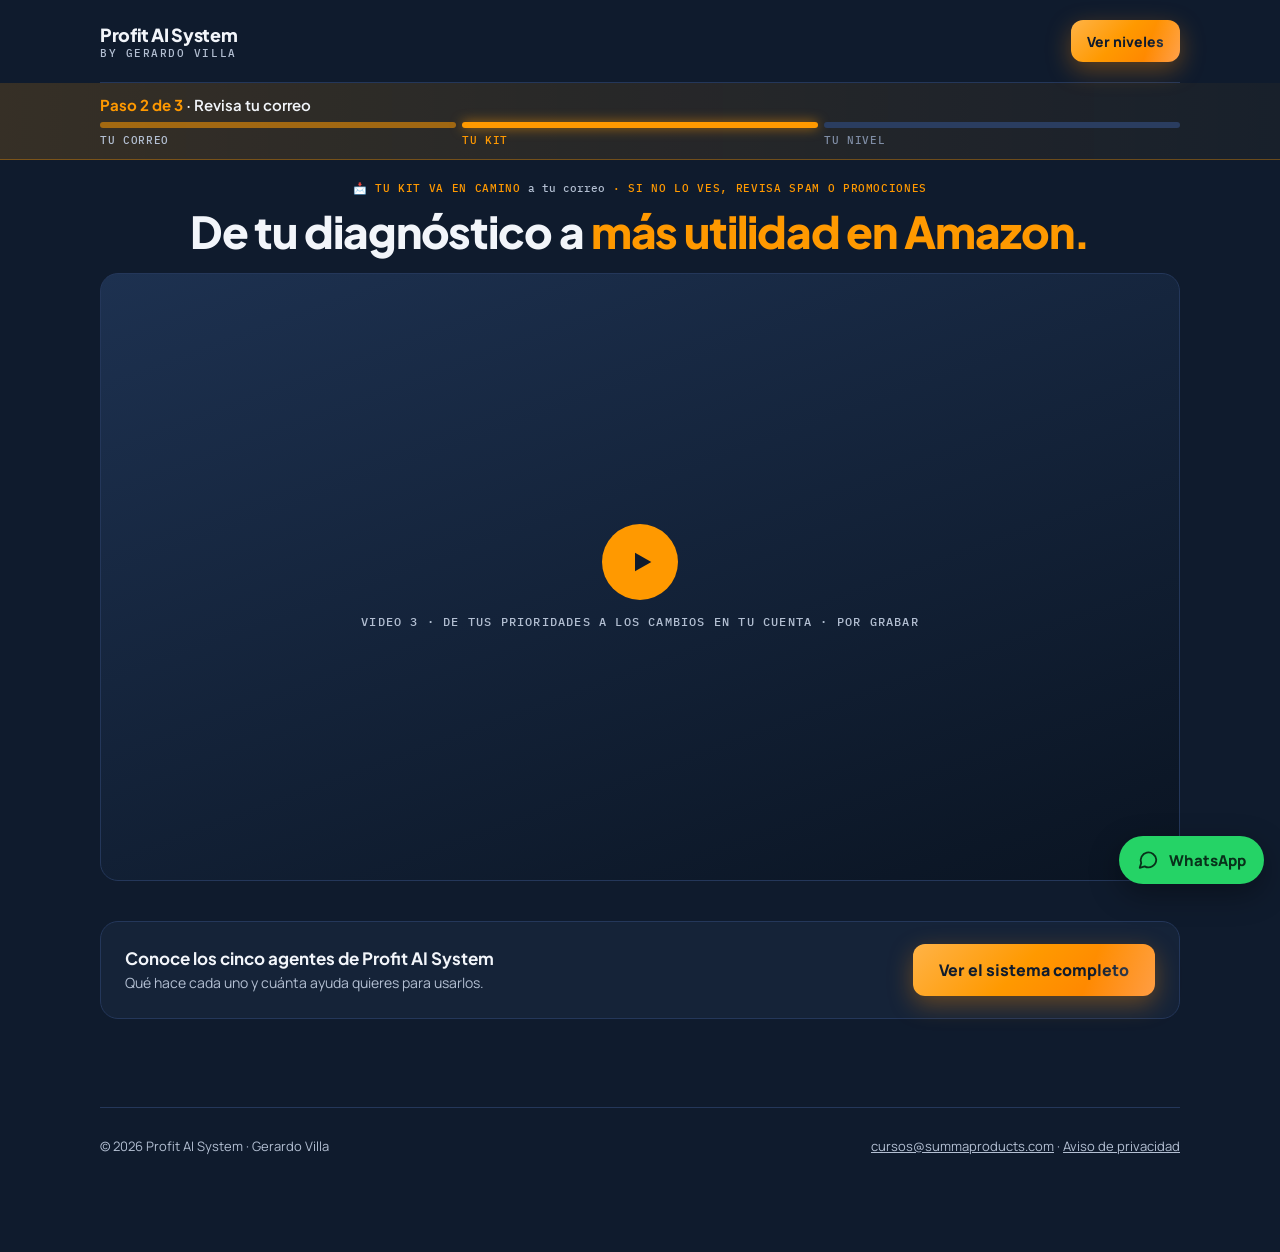
==== acceso.html @ 211ba328 "Buen Fin también en el Nivel 2: US$2,424 → US$1,818 (-25%), mismo sticker, etiqueta y cuenta regresi" ====
<!doctype html>
<html lang="es">
<head>
<meta charset="utf-8">
<meta name="viewport" content="width=device-width,initial-scale=1,viewport-fit=cover">
<title>Tu diagnóstico · Profit AI System</title>
<link rel="preconnect" href="https://fonts.googleapis.com">
<link rel="preconnect" href="https://fonts.gstatic.com" crossorigin>
<link rel="stylesheet" href="https://fonts.googleapis.com/css2?family=Plus+Jakarta+Sans:wght@500;700;800&family=Manrope:wght@400;500;600;700&family=IBM+Plex+Mono:wght@500&display=swap">
<link rel="stylesheet" href="assets/styles.css?v=20261112a">
<!-- Meta Pixel Code -->
<script>
!function(f,b,e,v,n,t,s)
{if(f.fbq)return;n=f.fbq=function(){n.callMethod?
n.callMethod.apply(n,arguments):n.queue.push(arguments)};
if(!f._fbq)f._fbq=n;n.push=n;n.loaded=!0;n.version='2.0';
n.queue=[];t=b.createElement(e);t.async=!0;
t.src=v;s=b.getElementsByTagName(e)[0];
s.parentNode.insertBefore(t,s)}(window, document,'script',
'https://connect.facebook.net/en_US/fbevents.js');
fbq('init', '1524049399397099');
fbq('track', 'PageView');
</script>
<noscript><img height="1" width="1" style="display:none"
src="https://www.facebook.com/tr?id=1524049399397099&ev=PageView&noscript=1"
/></noscript>
<!-- End Meta Pixel Code -->
<!-- Vigía de envío de ChatGPT Ads: anota solo las solicitudes a openai.com cuyo contenido trae "lead_created" (no manda nada) -->
<script>!function(w){var R=/^https:\/\/([a-z0-9-]+\.)*openai\.com\//,L="lead_created",E=w.__oaiEnvios=[];function reg(u,b,via){var e=null;try{if(!R.test(String(u&&u.url||u)))return null;var c=function(t){if(e||typeof t!=="string"||t.indexOf(L)<0)return;e={via:via,t:Date.now(),estado:null};E.push(e);try{w.dispatchEvent(new CustomEvent("oai-lead-solicitud",{detail:e}))}catch(x){}};if(typeof b==="string")c(b);else if(b instanceof URLSearchParams)c(b.toString());else if(b&&typeof b.text==="function")b.text().then(c,function(){});}catch(x){}return function(s){if(e){e.estado=s;try{w.dispatchEvent(new CustomEvent("oai-lead-respuesta",{detail:e}))}catch(x){}}}}var f=w.fetch;if(f)w.fetch=function(i,o){var r=reg(i,o&&o.body,"fetch");var p=f.apply(this,arguments);if(r)p.then(function(x){r(x.status||"opaca")},function(){r("error")});return p};var n=w.navigator;if(n&&n.sendBeacon){var sb=n.sendBeacon.bind(n);n.sendBeacon=function(u,d){var r=reg(u,d,"beacon");var ok=sb(u,d);if(r)r(ok?"en cola":"rechazada");return ok}}var X=w.XMLHttpRequest&&w.XMLHttpRequest.prototype;if(X){var op=X.open,se=X.send;X.open=function(m,u){this.__oaiU=u;return op.apply(this,arguments)};X.send=function(b){var r=reg(this.__oaiU,b,"xhr"),x=this;if(r)x.addEventListener("loadend",function(){r(x.status||"error")});return se.apply(this,arguments)}}}(window);</script>
<!-- ChatGPT Ads (OpenAI) Pixel: debug solo con ?oai_debug=1 en la URL -->
<script>!function(w,d,s,u){if(w.oaiq)return;var q=function(){q.q.push(arguments)};q.q=[];w.oaiq=q;var j=d.createElement(s);j.async=1;j.src=u;var f=d.getElementsByTagName(s)[0];f.parentNode.insertBefore(j,f)}(window,document,"script","https://bzrcdn.openai.com/sdk/oaiq.min.js");oaiq("init",{pixelId:"CTZKDrCM46o4jcM1QPURTB",debug:/[?&]oai_debug=1(&|$)/.test(location.search)});</script>
<!-- End ChatGPT Ads Pixel -->
</head>
<body data-pagina="acceso">
<div class="wrap"><nav>
  <a class="brand" href="index.html">Profit AI System<small>by Gerardo Villa</small></a>
  <a class="btn btn-glow" href="sistema.html#niveles">Ver niveles</a>
</nav></div>
<div class="pasos"><div class="wrap"><p><b>Paso 2 de 3</b> · Revisa tu correo</p><ol><li class="ok"><span>Tu correo</span></li><li class="on"><span>Tu kit</span></li><li class=""><span>Tu nivel</span></li></ol></div></div>
<main>
<div class="wrap">
<section style="padding-top:20px">
  <p class="kit-nota">📩 Tu kit va en camino <span id="correo-destino">a tu correo</span> · Si no lo ves, revisa Spam o Promociones</p>
  <div class="head" id="vsl" style="margin:10px auto 18px;scroll-margin-top:24px"><h2>De tu diagnóstico a <em>más utilidad en Amazon.</em></h2></div>
  <div class="video video-grande" data-video="VIDEO_PRIORIDADES_URL" data-evento-video="vio_video" aria-label="Video 3 · De tus prioridades a los cambios en tu cuenta"><div class="play"><svg viewBox="0 0 24 24"><path d="M6 4l14 8-14 8z"/></svg></div><span class="vtag">Video 3 · De tus prioridades a los cambios en tu cuenta · por grabar</span></div>
  <div class="next"><div><b style="font-family:var(--f-display)">Conoce los cinco agentes de Profit AI System</b><p class="muted" style="font-size:14px">Qué hace cada uno y cuánta ayuda quieres para usarlos.</p></div><a class="btn btn-glow" href="sistema.html#niveles">Ver el sistema completo</a></div>
</section>
</div>

</main>
<div class="wrap"><footer>
  <span>© 2026 Profit AI System · Gerardo Villa</span>
  <span><a href="#" data-href="CORREO_MAILTO" data-cfg="CORREO"></a> · <a href="aviso-de-privacidad.html">Aviso de privacidad</a></span>
</footer></div>
<a class="wa" href="#" data-href="WHATSAPP_URL" target="_blank" rel="noopener" aria-label="Escríbenos por WhatsApp">
  <svg viewBox="0 0 24 24"><path d="M21 11.5a8.5 8.5 0 0 1-12.6 7.4L3 20.5l1.6-5.2A8.5 8.5 0 1 1 21 11.5z"/></svg><span>WhatsApp</span>
</a>
<script src="assets/config.js?v=20261112a"></script>
<script src="assets/app.js?v=20261112a"></script>
</body>
</html>
---- assets/styles.css ----
/* Landing de captura: una columna ancha, bloques alternando fondo noche / noche profundo; naranja solo en acciones y acentos. */
:root{
  --night:#0f1b2d;--deep:#0a1422;--panel:#152338;--line:#24375a;
  --fg:#f2f5fa;--muted:#b3bfd2;--orange:#ff9900;--orange-soft:#ffb347;--ink:#0f1b2d;
  --f-display:"Plus Jakarta Sans",system-ui,sans-serif;--f-body:"Manrope",system-ui,sans-serif;--f-mono:"IBM Plex Mono",ui-monospace,monospace;
  color-scheme:dark;
}
*{box-sizing:border-box}
html{scroll-behavior:smooth}
body{background:var(--night);color:var(--fg);font-family:var(--f-body);font-size:17px;line-height:1.6}
a{color:inherit}
p{margin:0}
h1,h2,h3{font-family:var(--f-display);margin:0;line-height:1.08;letter-spacing:-.025em;text-wrap:balance}
h1{font-size:clamp(36px,5.6vw,64px);font-weight:800}
h2{font-size:clamp(28px,3.8vw,44px);font-weight:800}
h3{font-size:20px;font-weight:700;letter-spacing:-.01em}
em{font-style:normal;color:var(--orange)}
.wrap{max-width:1120px;margin-inline:auto;padding-inline:20px}
.eyebrow{font-family:var(--f-mono);font-size:12px;letter-spacing:.14em;text-transform:uppercase;color:var(--orange)}
.muted{color:var(--muted)}
:focus-visible{outline:2px solid var(--orange);outline-offset:3px}

.draft{background:var(--orange);color:var(--ink);font:500 12px var(--f-mono);letter-spacing:.06em;text-align:center;padding:8px 16px}
nav{display:flex;align-items:center;justify-content:space-between;gap:16px;padding-block:20px;border-bottom:1px solid var(--line)}
.brand{font:800 18px var(--f-display);text-decoration:none;letter-spacing:-.02em}
.brand span{color:var(--orange)}
.btn{display:inline-flex;align-items:center;justify-content:center;gap:10px;min-height:52px;padding:14px 26px;border-radius:12px;border:0;background:var(--orange);color:var(--ink);font:800 16px var(--f-body);text-decoration:none;cursor:pointer;transition:background .15s,transform .15s}
.btn:hover{background:var(--orange-soft);transform:translateY(-1px)}
.btn.ghost{background:transparent;color:var(--fg);border:1px solid var(--line)}
.btn.ghost:hover{border-color:var(--orange);background:transparent}
nav .btn{min-height:42px;padding:8px 16px;font-size:14px}

section{padding-block:88px}
section.deep{background:var(--deep)}
.head{display:grid;gap:14px;max-width:760px;margin-bottom:40px}

/* Hero */
.hero{display:grid;grid-template-columns:minmax(0,1.2fr) minmax(0,.85fr);gap:48px;align-items:center;padding-block:64px 80px}
.hero .lead{font-size:19px;color:var(--muted);max-width:580px;margin-top:18px}
.capture{display:grid;gap:10px;margin-top:28px;max-width:560px}
.capture .row{display:flex;flex-wrap:wrap;gap:10px}
.capture input{flex:1 1 220px;min-width:0;padding:15px 16px;border-radius:12px;border:1px solid var(--line);background:var(--panel);color:var(--fg);font:500 16px var(--f-body)}
.capture input::placeholder{color:#7f8da5}
.capture small{font-size:13px;color:var(--muted)}
.capture .ok{font-size:14px;border:1px solid var(--orange);border-radius:10px;padding:12px 14px}
.photo{aspect-ratio:4/5;max-width:100%;border-radius:20px;background:linear-gradient(165deg,#1d3150 0%,#0f1b2d 70%);border:1px solid var(--line);position:relative;display:flex;align-items:flex-end;padding:20px}
.photo .tag{font:500 12px var(--f-mono);letter-spacing:.08em;color:var(--orange-soft)}
.photo .badge{position:absolute;top:18px;left:18px;right:18px;background:rgba(10,20,34,.85);border:1px solid var(--line);border-radius:12px;padding:12px 14px;font-size:13px}
.photo .badge b{display:block;font:700 15px var(--f-display);color:var(--fg)}
.trust{display:flex;flex-wrap:wrap;gap:10px 24px;margin-top:26px;font-size:14px;color:var(--muted)}
.trust span::before{content:"";display:inline-block;width:7px;height:7px;border-radius:50%;background:var(--orange);margin-right:8px;vertical-align:middle}

/* Problema */
.qgrid{display:grid;grid-template-columns:repeat(3,minmax(0,1fr));gap:16px}
.q{background:var(--panel);border:1px solid var(--line);border-radius:16px;padding:24px;display:grid;gap:10px}
.q .n{font:500 13px var(--f-mono);color:var(--orange)}

/* Qué vas a poder hacer */
.able{display:grid;grid-template-columns:repeat(2,minmax(0,1fr));gap:0 48px}
.able article{display:grid;grid-template-columns:44px minmax(0,1fr);gap:16px;padding-block:24px;border-top:1px solid var(--line)}
.ico{width:40px;height:40px;border-radius:10px;background:rgba(255,153,0,.12);display:flex;align-items:center;justify-content:center}
.ico svg{width:22px;height:22px;stroke:var(--orange);fill:none;stroke-width:2;stroke-linecap:round;stroke-linejoin:round}
.able p{color:var(--muted);font-size:15px;margin-top:6px}

/* Proceso */
.steps{display:grid;grid-template-columns:repeat(4,minmax(0,1fr));gap:16px}
.step{border-top:2px solid var(--orange);padding-top:18px;display:grid;gap:8px}
.step .n{font:500 12px var(--f-mono);letter-spacing:.1em;color:var(--orange)}
.step p{color:var(--muted);font-size:15px}

/* Paquetes */
.packs{display:grid;grid-template-columns:repeat(3,minmax(0,1fr));gap:16px;align-items:start}
.pack{background:var(--panel);border:1px solid var(--line);border-radius:20px;padding:28px;display:grid;gap:16px;min-width:0}
.pack.hl{border:2px solid var(--orange);background:linear-gradient(180deg,#1a2a44,#152338)}
.pill{justify-self:start;background:var(--orange);color:var(--ink);font:700 11px var(--f-mono);letter-spacing:.1em;text-transform:uppercase;padding:5px 10px;border-radius:999px}
.tier{font:500 12px var(--f-mono);letter-spacing:.12em;text-transform:uppercase;color:var(--orange-soft)}
.pack h3{font-size:24px}
.promise{font-size:16px;color:var(--fg);font-weight:600}
.pack ul{list-style:none;margin:0;padding:0;display:grid;gap:11px;font-size:15px;color:var(--muted)}
.pack li{display:grid;grid-template-columns:20px minmax(0,1fr);gap:8px}
.pack li::before{content:"";width:16px;height:16px;margin-top:4px;border-radius:50%;background:var(--orange) url("data:image/svg+xml,%3Csvg xmlns='http://www.w3.org/2000/svg' viewBox='0 0 16 16'%3E%3Cpath d='M4 8.5l2.5 2.5L12 5.5' fill='none' stroke='%230f1b2d' stroke-width='2' stroke-linecap='round' stroke-linejoin='round'/%3E%3C/svg%3E") center/12px no-repeat}
.pack li b{color:var(--fg);font-weight:700}
.price{border-top:1px solid var(--line);padding-top:16px;display:grid;gap:4px}
.price strong{font:800 34px var(--f-display);letter-spacing:-.03em}
.price span{font-size:13px;color:var(--muted)}
.price .promo-precio{display:flex;align-items:center;gap:10px;flex-wrap:wrap;font-size:15px;color:var(--muted)}
.price .promo-precio s{font-weight:700}
/* Promoción (Buen Fin): rojo solo para la promo */
.promo-pill{display:inline-block;background:#e3262d;color:#fff;font:800 12px var(--f-mono);letter-spacing:.08em;text-transform:uppercase;padding:6px 12px;border-radius:999px;box-shadow:0 0 0 0 rgba(227,38,45,.6);animation:promoLatido 1.8s ease-out infinite}
.promo-cuenta{font:700 13px var(--f-mono);color:#ff6b6b;letter-spacing:.02em}
.promo-cuenta b{color:#fff;font-variant-numeric:tabular-nums}
.pack.hl,.pack.con-promo,.pago-promo{position:relative}
.pack:has(.promo-sticker){border-color:#e3262d;box-shadow:0 0 0 1px rgba(227,38,45,.35),0 18px 50px -20px rgba(227,38,45,.55)}
.promo-sticker{position:absolute;top:-22px;right:-10px;width:92px;height:92px;border-radius:50%;background:#e3262d;color:#fff;display:grid;place-content:center;text-align:center;transform:rotate(12deg);box-shadow:0 10px 24px -8px rgba(0,0,0,.6);border:3px solid #fff;z-index:2;animation:promoSticker 3s ease-in-out infinite;pointer-events:none}
.promo-sticker span{font:800 13px/1.05 var(--f-display);text-transform:uppercase;letter-spacing:.02em}
.promo-sticker b{font:900 22px/1 var(--f-display)}
.promo-sticker img{width:100%;height:100%;object-fit:contain;filter:drop-shadow(0 8px 14px rgba(0,0,0,.55))}
.promo-sticker:has(img){background:transparent;border:0;border-radius:0;box-shadow:none;width:120px;height:120px;top:-34px;right:-14px}
.promo-sticker .promo-sticker-pct{position:absolute;right:4px;bottom:-24px;background:#e3262d;color:#fff;border:3px solid #fff;border-radius:999px;padding:4px 9px;font:900 17px/1 var(--f-display);transform:rotate(-14deg);box-shadow:0 6px 14px -4px rgba(0,0,0,.6)}
@keyframes promoLatido{0%{box-shadow:0 0 0 0 rgba(227,38,45,.6)}70%{box-shadow:0 0 0 12px rgba(227,38,45,0)}100%{box-shadow:0 0 0 0 rgba(227,38,45,0)}}
@keyframes promoSticker{0%,100%{transform:rotate(12deg) scale(1)}50%{transform:rotate(6deg) scale(1.07)}}
@media (max-width:640px){.promo-sticker:has(img){width:96px;height:96px;top:-28px;right:-8px}.promo-sticker{width:76px;height:76px;top:-18px;right:-6px}.promo-sticker b{font-size:18px}.promo-sticker span{font-size:11px}}
.pack .promo-sticker .promo-sticker-pct{right:auto;left:-40px;bottom:4px}
.pack.con-promo .promo-sticker .promo-sticker-pct{left:auto;right:2px;bottom:-26px}
.pack.con-promo h3{padding-right:64px}
.pago-promo .promo-sticker:has(img){width:88px;height:88px;top:-44px;right:-10px}
.pago-promo .promo-sticker .promo-sticker-pct{font-size:14px;bottom:-14px}
@media (prefers-reduced-motion:reduce){.promo-pill,.promo-sticker{animation:none}}
.compare{margin-top:28px;background:var(--panel);border:1px solid var(--line);border-radius:16px;padding:22px 24px;font-size:16px}

/* Gerardo */
.about{display:grid;grid-template-columns:minmax(0,.8fr) minmax(0,1.2fr);gap:48px;align-items:center}
.about .photo{aspect-ratio:1/1}
.about ul{margin:20px 0 0;padding:0;list-style:none;display:grid;gap:10px;color:var(--muted)}
.about li::before{content:"—";color:var(--orange);margin-right:10px}

/* FAQ */
details{border-bottom:1px solid var(--line)}
summary{cursor:pointer;list-style:none;padding:20px 36px 20px 0;position:relative;font:700 17px var(--f-display)}
summary::-webkit-details-marker{display:none}
summary::after{content:"+";position:absolute;right:4px;top:16px;font-size:24px;color:var(--orange)}
details[open] summary::after{content:"−"}
details p{color:var(--muted);padding:0 32px 20px 0;font-size:16px}

/* Cierre */
.final{text-align:center;display:grid;justify-items:center;gap:16px}
.final .capture{width:100%}
footer{border-top:1px solid var(--line);padding-block:28px 96px;display:flex;flex-wrap:wrap;gap:12px;justify-content:space-between;font-size:13px;color:var(--muted)}

/* WhatsApp flotante */
.wa{position:fixed;right:16px;bottom:calc(16px + env(safe-area-inset-bottom,0px));display:inline-flex;align-items:center;gap:10px;background:#25d366;color:#08311a;font:800 15px var(--f-body);padding:13px 18px;border-radius:999px;text-decoration:none;box-shadow:0 10px 30px rgba(0,0,0,.35);z-index:5}
.wa svg{width:22px;height:22px;fill:none;stroke:#08311a;stroke-width:2;stroke-linecap:round;stroke-linejoin:round}

@media (max-width:900px){
  .hero,.about{grid-template-columns:minmax(0,1fr);gap:32px}
  .hero .photo{aspect-ratio:16/11}
  .qgrid,.packs{grid-template-columns:minmax(0,1fr)}
  .able{grid-template-columns:minmax(0,1fr)}
  .steps{grid-template-columns:repeat(2,minmax(0,1fr))}
  section{padding-block:64px}
  nav .navlink{display:none}
}
@media (max-width:520px){.steps{grid-template-columns:minmax(0,1fr)}.wa span{display:none}.wa{padding:14px}}
@media (prefers-reduced-motion:reduce){html{scroll-behavior:auto}.btn,.btn:hover{transition:none;transform:none}}

/* ---- Componentes del embudo de 4 páginas ---- */
.progress{display:flex;flex-wrap:wrap;gap:6px 18px;padding-block:14px;font:500 12px var(--f-mono);letter-spacing:.08em;text-transform:uppercase;color:#7f8da5;border-bottom:1px solid var(--line)}
.progress b{color:var(--orange);font-weight:500}
.progress span.done{color:var(--muted)}
.brand small{display:block;font:500 11px var(--f-mono);letter-spacing:.14em;color:var(--muted);text-transform:uppercase}
.video{width:100%;max-width:100%;aspect-ratio:16/9;border-radius:18px;background:linear-gradient(160deg,#1d3150,#0a1422);border:1px solid var(--line);display:flex;flex-direction:column;align-items:center;justify-content:center;gap:14px;text-align:center;padding:16px}
.play{width:76px;height:76px;border-radius:50%;background:var(--orange);display:flex;align-items:center;justify-content:center}
.play svg{width:28px;height:28px;fill:var(--ink);margin-left:4px}
.vtag{font:500 12px var(--f-mono);letter-spacing:.1em;text-transform:uppercase;color:var(--muted)}
.two{display:grid;grid-template-columns:minmax(0,1.3fr) minmax(0,.9fr);gap:32px;align-items:start}
.card{background:var(--panel);border:1px solid var(--line);border-radius:18px;padding:24px;display:grid;gap:12px;min-width:0}
.list{list-style:none;margin:0;padding:0;display:grid;gap:12px;font-size:15px;color:var(--muted)}
.list li{display:grid;grid-template-columns:26px minmax(0,1fr);gap:10px}
.list li i{font-style:normal;width:24px;height:24px;border-radius:50%;border:1px solid var(--orange);color:var(--orange);font:600 12px var(--f-mono);display:flex;align-items:center;justify-content:center}
.list li b{color:var(--fg)}
.skill{display:grid;grid-template-columns:minmax(0,1fr) minmax(0,1fr);gap:28px;padding-block:40px;border-top:1px solid var(--line)}
.skill:last-of-type{border-bottom:1px solid var(--line)}
.skill .num{font:800 56px var(--f-display);color:var(--orange);line-height:1;letter-spacing:-.04em}
.kv{display:grid;gap:14px}
.kv div{display:grid;gap:4px}
.kv dt,.kv .k{font:500 11px var(--f-mono);letter-spacing:.12em;text-transform:uppercase;color:var(--orange-soft)}
.kv p{color:var(--muted);font-size:15px}
.sample{background:var(--deep);border:1px solid var(--line);border-radius:14px;padding:16px;font:500 13px var(--f-mono);color:var(--muted);display:grid;gap:8px;overflow-x:auto}
.sample .row{display:grid;grid-template-columns:minmax(0,1.4fr) minmax(0,1fr) minmax(0,1.3fr);gap:10px;min-width:420px}
.sample .row.h{color:var(--orange-soft);text-transform:uppercase;font-size:11px;letter-spacing:.1em}
.sample .note{font:500 11px var(--f-mono);color:#7f8da5}
.matrix{width:100%;border-collapse:collapse;font-size:15px;min-width:620px}
.mw{overflow-x:auto;border:1px solid var(--line);border-radius:16px}
.matrix th,.matrix td{padding:14px 16px;border-bottom:1px solid var(--line);text-align:left;vertical-align:top}
.matrix th{font:700 14px var(--f-display);background:var(--panel)}
.matrix td.c{text-align:center;color:var(--orange);font-weight:800;width:110px}
.matrix td.x{text-align:center;color:#5c6a82;width:110px}
.matrix tr:last-child td{border-bottom:0}
.paybox{display:grid;gap:10px}
.payalt{font-size:13px;color:var(--muted);text-align:center}
.guar{display:grid;grid-template-columns:120px minmax(0,1fr);gap:28px;align-items:center}
.seal{width:120px;height:120px;border-radius:50%;border:2px solid var(--orange);display:flex;flex-direction:column;align-items:center;justify-content:center;font:800 40px var(--f-display);color:var(--orange);line-height:1}
.seal small{font:500 10px var(--f-mono);letter-spacing:.12em;color:var(--muted);margin-top:4px}
.next{display:flex;flex-wrap:wrap;gap:14px;align-items:center;justify-content:space-between;background:var(--panel);border:1px solid var(--line);border-radius:18px;padding:22px 24px;margin-top:40px}
.photo img{position:absolute;inset:0;width:100%;height:100%;object-fit:cover;border-radius:inherit}
@media (max-width:900px){.two,.skill,.guar{grid-template-columns:minmax(0,1fr)}.skill{gap:18px}}
.photo .badge.badge-bottom{top:auto;bottom:18px}

/* Botón principal que brilla (Lo quiero, Ver niveles) */
.btn-glow{background:linear-gradient(135deg,#ffb347 0%,#ff9900 45%,#ff7a00 100%);color:var(--ink);border:0;position:relative;box-shadow:0 0 0 0 rgba(255,153,0,.55),0 8px 24px rgba(255,140,0,.35);animation:glow 2.2s ease-in-out infinite}
.btn-glow:hover{background:linear-gradient(135deg,#ffc56b 0%,#ffa31a 45%,#ff8a1a 100%);color:var(--ink)}
.btn-glow::after{content:"";position:absolute;inset:0;border-radius:inherit;background:linear-gradient(110deg,transparent 30%,rgba(255,255,255,.45) 50%,transparent 70%);background-size:250% 100%;animation:shine 3.2s ease-in-out infinite;pointer-events:none}
@keyframes glow{0%,100%{box-shadow:0 0 0 0 rgba(255,153,0,.5),0 8px 24px rgba(255,140,0,.3)}50%{box-shadow:0 0 0 8px rgba(255,153,0,0),0 10px 34px rgba(255,140,0,.55)}}
@keyframes shine{0%{background-position:150% 0}60%,100%{background-position:-50% 0}}
nav .btn-glow{min-height:42px}
/* Botones de WhatsApp */
.wa-btn{background:#25d366;color:#06301a;border:0}
.wa-btn:hover{background:#3ee07b;color:#06301a}
.wa-btn svg{width:20px;height:20px;fill:none;stroke:currentColor;stroke-width:2;stroke-linecap:round;stroke-linejoin:round}
@media (prefers-reduced-motion:reduce){.btn-glow,.btn-glow::after{animation:none}}

/* Qué incluye, dentro de cada nivel */
.incluye{border-top:1px solid var(--line);padding-top:16px;display:grid;gap:10px}
.incluye .k{font-family:var(--f-mono);font-size:11px;letter-spacing:.12em;text-transform:uppercase;color:var(--orange)}
.incluye ul{font-size:14px}

/* Botones de compra y cotización de los niveles: en cápsula */
.btn.cap{border-radius:999px;width:100%;min-height:58px;font-size:17px;letter-spacing:.01em;outline:2px solid rgba(255,255,255,.18);outline-offset:4px}
.wa-btn.cap{box-shadow:0 8px 24px rgba(37,211,102,.3)}

/* Pago: aviso de a qué correo llega el acceso */
.aviso-correo{font-size:14px;line-height:1.55;color:var(--muted);background:rgba(255,153,0,.08);border:1px solid rgba(255,153,0,.35);border-radius:12px;padding:12px 14px}
.aviso-correo b{color:var(--fg)}
.hero-video{display:grid;gap:12px}
.hero-video p{font-size:13px;text-align:center}
.gerardo{background:var(--card,#132036);border:1px solid var(--line);border-radius:18px;padding:20px;display:grid;gap:12px}
.gerardo-top{display:flex;align-items:center;gap:16px}
.gerardo-top img{flex:none;width:96px;height:96px;border-radius:50%;object-fit:cover;object-position:center 20%;border:3px solid var(--orange)}
.gerardo-top b{display:block;font:800 22px var(--f-display);margin-top:4px}
.gerardo-top .sub{color:var(--orange);font-weight:700;font-size:15px}
.gerardo p{font-size:15px;color:var(--muted);margin:0;text-align:left}
.gerardo ul{margin:0;padding:0;list-style:none;display:grid;gap:8px;font-size:14px;color:var(--fg)}
.gerardo li::before{content:"—";color:var(--orange);margin-right:10px}
.hero-video{display:grid;gap:16px}
/* WhatsApp con el mismo brillo, en verde */
.wa-btn{position:relative;box-shadow:0 8px 24px rgba(37,211,102,.3);animation:glowwa 2.2s ease-in-out infinite}
.wa-btn::after{content:"";position:absolute;inset:0;border-radius:inherit;background:linear-gradient(110deg,transparent 30%,rgba(255,255,255,.45) 50%,transparent 70%);background-size:250% 100%;animation:shine 3.2s ease-in-out infinite;pointer-events:none}
@keyframes glowwa{0%,100%{box-shadow:0 0 0 0 rgba(37,211,102,.5),0 8px 24px rgba(37,211,102,.3)}50%{box-shadow:0 0 0 8px rgba(37,211,102,0),0 10px 34px rgba(37,211,102,.5)}}
@media (prefers-reduced-motion:reduce){.wa-btn,.wa-btn::after{animation:none}}
/* Botón para activar el sonido si el navegador no deja arrancar con audio */
.video{position:relative}
.sonido{white-space:nowrap;position:absolute;left:50%;top:50%;transform:translate(-50%,-50%);display:inline-flex;align-items:center;gap:10px;padding:14px 22px;border-radius:999px;border:0;background:linear-gradient(135deg,#ffb347 0%,#ff9900 45%,#ff7a00 100%);color:var(--ink);font:800 16px var(--f-body);cursor:pointer;box-shadow:0 8px 24px rgba(0,0,0,.45);animation:glow 2.2s ease-in-out infinite}
.sonido[hidden]{display:none}

/* ---- Pasos: que se note en qué página vas ---- */
.pasos{background:linear-gradient(90deg,rgba(255,153,0,.16),rgba(255,153,0,.04));border-bottom:1px solid rgba(255,153,0,.35)}
.pasos .wrap{display:grid;gap:8px;padding-block:12px}
.pasos p{font:600 15px var(--f-display);color:var(--fg)}
.pasos p b{color:var(--orange)}
.pasos ol{list-style:none;margin:0;padding:0;display:grid;grid-template-columns:repeat(3,minmax(0,1fr));gap:6px}
.pasos li{display:grid;gap:5px;font:500 11px var(--f-mono);letter-spacing:.06em;text-transform:uppercase;color:#7f8da5}
.pasos li::before{content:"";height:6px;border-radius:99px;background:#2a3d60}
.pasos li.ok{color:var(--muted)}
.pasos li.ok::before{background:rgba(255,153,0,.55)}
.pasos li.on{color:var(--orange)}
.pasos li.on::before{background:var(--orange);box-shadow:0 0 12px rgba(255,153,0,.7)}
/* Kit: el botón de descarga primero y grande */
.kit-cta{display:grid;gap:8px;justify-items:center;text-align:center;background:var(--panel);border:2px solid var(--orange);border-radius:18px;padding:16px 18px;margin:0 auto 36px;max-width:560px}
.kit-btn{max-width:280px;font-size:16px;min-height:50px}
.kit-cta p{font-size:13px;color:var(--muted)}
/* Niveles: los 5 agentes plegables */
details.incluye{border-bottom:0}
details.incluye summary{padding:0;font:500 11px var(--f-mono);letter-spacing:.12em;text-transform:uppercase;color:var(--orange)}
details.incluye summary::after{top:-6px;font-size:20px}
details.incluye ul{margin-top:10px}
/* Celular: títulos al centro y grandes, todo más compacto, el pago primero */
@media (max-width:900px){
  h1{font-size:clamp(38px,10.5vw,52px)}
  h2{font-size:clamp(30px,8.4vw,40px)}
  .head,.hero>div:first-child{text-align:center;justify-items:center;margin-inline:auto}
  .hero .lead,.head p{margin-inline:auto}
  .hero .capture{margin-inline:auto}
  .trust{justify-content:center}
  section{padding-block:40px}
  .hero{padding-block:28px 40px}
  .head{margin-bottom:24px}
  .pack{padding:20px;gap:12px}
  .pack ul{gap:8px;font-size:14px}
  .q{padding:18px}
  .able article{padding-block:16px}
  .next{margin-top:24px;padding:18px}
  .guar{gap:16px;text-align:center;justify-items:center}
  .seal{width:90px;height:90px}
  .compare{margin-top:18px;padding:16px;font-size:15px}
  .pago-orden>aside{order:-1}
  .pasos p{text-align:center}
}
body{margin:0}
@media (max-width:900px){
  nav .btn{white-space:nowrap;font-size:13px;padding:8px 12px}
  .brand{font-size:16px}
  .hero .lead{font-size:17px}
  .capture .row .btn{flex:1 1 100%}
}
.elige{display:grid;gap:4px;margin:-12px 0 24px}
.elige b{font:800 26px var(--f-display);color:var(--orange)}
@media (max-width:900px){.elige{text-align:center;justify-items:center}}
/* Títulos a todo lo ancho: menos renglones */
h1,h2{text-wrap:wrap}
.head{max-width:none}
.head p{max-width:760px}
@media (min-width:901px){.head{text-align:center;justify-items:center}.head p{margin-inline:auto}.elige{text-align:center;justify-items:center}}
@media (max-width:900px){
  .wrap{padding-inline:14px}
  h1{font-size:clamp(34px,9.6vw,48px)}
  h2{font-size:clamp(28px,8vw,38px)}
}

/* Títulos más a la orilla en celular */
@media (max-width:900px){.head h1,.head h2{margin-inline:-8px;letter-spacing:-.03em}}

/* Nota chiquita de "tu kit va en camino" (página 2) */
.kit-nota{font:500 11px var(--f-mono);letter-spacing:.06em;text-transform:uppercase;color:var(--orange);text-align:center;margin:0;line-height:1.6}
.kit-nota span{color:var(--muted);text-transform:none;letter-spacing:0}
@media (max-width:900px){.video-grande{margin-inline:-14px;width:calc(100% + 28px);max-width:none;border-radius:0;border-inline:0}}

/* ==== Inicio (index.html): se entiende en 3 segundos. Todo acotado a body[data-pagina="inicio"] ==== */
body[data-pagina="inicio"] main{overflow-x:clip}
.ih{position:relative;isolation:isolate;padding-block:24px 48px}
.ih::before{content:"";position:absolute;z-index:-1;left:50%;top:40px;width:340px;height:340px;transform:translateX(-50%);border-radius:50%;background:rgba(255,153,0,.21);filter:blur(60px);pointer-events:none}
.ih-wrap{max-width:1200px;margin-inline:auto;padding-inline:16px;display:grid;gap:22px;text-align:center}
.ih-izq{display:grid;gap:14px;justify-items:center}
/* Cápsula de privacidad */
.privado{display:inline-flex;align-items:center;gap:10px;background:#ff9900;color:#0f1b2d;font:700 15px var(--f-body);line-height:1.3;padding:10px 18px;border-radius:999px;box-shadow:0 0 18px rgba(255,153,0,.55);text-align:left;max-width:100%}
.privado svg{flex:none;width:18px;height:18px;fill:none;stroke:#0f1b2d;stroke-width:2.2;stroke-linecap:round;stroke-linejoin:round}
.ih-kicker{font:500 11px var(--f-mono);letter-spacing:.14em;text-transform:uppercase;color:#ffb347}
.ih h1{font:800 33px/1.12 var(--f-display);color:#fff;letter-spacing:-.025em;margin:0}
.dorado{background:linear-gradient(100deg,#ff9900 0%,#ffc45c 100%);-webkit-background-clip:text;background-clip:text;color:transparent;-webkit-box-decoration-break:clone;box-decoration-break:clone;filter:drop-shadow(0 0 14px rgba(255,153,0,.35))}
.ih-sub{font-size:17px;line-height:1.5;color:#fff;max-width:620px}
.ih-sub b{font-weight:800}
.ih-sub .claro{color:#ffb347}
/* Formulario */
.ih-form{width:100%;max-width:640px;margin:4px 0 0}
.ih-form .row{display:grid;grid-template-columns:minmax(0,1fr);gap:10px}
.ih-form .row .btn,.ih-form .row input{flex:none;width:100%}
.ih-form input{flex:none;height:54px;padding:0 16px;background:#0a1422;border:1px solid #3a5280;border-radius:14px;color:#fff;font:500 17px var(--f-body);transition:border-color .2s,box-shadow .2s}
.ih-form input::placeholder{color:#e1e7f0;opacity:.75}
.ih-form input:focus{outline:none;border-color:#ff9900;box-shadow:0 0 0 3px rgba(255,153,0,.25),0 0 24px rgba(255,153,0,.25)}
body[data-pagina="inicio"] .btn-glow{background:linear-gradient(135deg,#ffb347 0%,#ff9900 100%);color:#0f1b2d;animation:respira 2.5s ease-in-out infinite}
body[data-pagina="inicio"] .btn-glow::after{animation:none;background-position:150% 0;transition:background-position .9s ease}
body[data-pagina="inicio"] .btn-glow:hover::after{background-position:-50% 0}
.ih-form .btn-glow{height:58px;min-height:58px;border-radius:14px;font:800 18px var(--f-display);width:100%}
@keyframes respira{0%,100%{box-shadow:0 8px 28px rgba(255,153,0,.35)}50%{box-shadow:0 8px 44px rgba(255,153,0,.65)}}
.ih-nota{display:none;font-size:15px;color:#fff;line-height:1.5}
.ih-nota b{font-weight:800}
/* Gerardo (una sola vez) */
.ih-gerardo{display:flex;align-items:center;gap:14px;text-align:left;margin-top:6px}
.ih-gerardo img{flex:none;width:64px;height:64px;border-radius:50%;object-fit:cover;object-position:center 20%;border:2px solid #ff9900;box-shadow:0 0 0 4px rgba(255,153,0,.15),0 0 28px rgba(255,153,0,.55)}
.ih-gerardo div{display:grid;gap:2px;line-height:1.35}
.ih-gerardo b{font:800 17px var(--f-display);color:#fff}
.ih-gerardo span{font-size:14px;color:#e1e7f0}
.ih-gerardo .dato{font-weight:800;color:#ffb347}
/* Video */
.ih-video .video{border-radius:18px;box-shadow:0 0 36px rgba(255,153,0,.18);overflow:hidden}
/* Tu diagnóstico te contesta */
.ih-contesta{background:#152338;border:1px solid #2c4470;border-radius:18px;padding:20px 18px;text-align:left}
.ih-contesta h2{font:800 20px var(--f-display);color:#fff;margin:0 0 12px}
.ih-contesta ul{list-style:none;margin:0;padding:0;display:grid;gap:14px}
.ih-contesta li{display:grid;grid-template-columns:28px minmax(0,1fr);gap:12px;align-items:start;font-size:16px;line-height:1.45;color:#e1e7f0}
.ih-contesta li b{color:#fff;font-weight:800}
.ih-contesta li i{width:28px;height:28px;border-radius:50%;background:#ff9900;display:flex;align-items:center;justify-content:center;box-shadow:0 0 14px rgba(255,153,0,.45)}
.ih-contesta li i svg{width:16px;height:16px;fill:none;stroke:#0f1b2d;stroke-width:2.4;stroke-linecap:round;stroke-linejoin:round}
/* Preguntas y cierre */
.ih-faq{position:relative;isolation:isolate}
.ih-faq::before{content:"";position:absolute;z-index:-1;right:-80px;top:10%;width:320px;height:320px;border-radius:50%;background:rgba(255,153,0,.10);filter:blur(70px);pointer-events:none}
.ih-faq summary{color:#fff}
.ih-faq details p{color:#e1e7f0;font-size:15px}
.ih-cierre-sec{position:relative;isolation:isolate;padding-top:8px}
.ih-cierre-sec::before{content:"";position:absolute;z-index:-1;left:-60px;bottom:10%;width:320px;height:320px;border-radius:50%;background:rgba(255,196,92,.10);filter:blur(70px);pointer-events:none}
.ih-cierre{max-width:860px;margin-inline:auto;background:#152338;border:1px solid #3a5280;border-radius:22px;padding:28px 18px;display:grid;gap:16px;justify-items:center;text-align:center;box-shadow:0 0 50px rgba(255,153,0,.12)}
.gratis{background:#ff9900;color:#0f1b2d;font:600 12px var(--f-mono);letter-spacing:.14em;text-transform:uppercase;padding:6px 14px;border-radius:999px;box-shadow:0 0 16px rgba(255,153,0,.5)}
.ih-cierre h2{font:800 28px/1.12 var(--f-display);color:#fff;letter-spacing:-.02em}
.ih-nota2{font-size:15px;color:#e1e7f0}
/* Computadora */
@media (min-width:768px){
  .ih{padding-block:48px 72px}
  .ih::before{left:28%;top:20px;width:560px;height:440px;filter:blur(80px);background:rgba(255,153,0,.22)}
  .ih-wrap{padding-inline:24px;grid-template-columns:minmax(0,1.05fr) minmax(0,.95fr);grid-template-areas:"izq video" "contesta contesta";gap:28px 48px;text-align:left;align-items:center}
  .ih-izq{grid-area:izq;justify-items:start}
  .ih-video{grid-area:video}
  .ih-contesta{grid-area:contesta;background:none;border:0;padding:0;text-align:center;margin-top:12px}
  .privado{font-size:17px;white-space:nowrap}
  .ih-kicker{font-size:13px}
  .ih h1{font-size:50px;line-height:1.08}
  .ih-sub{font-size:19px}
  .ih-form .row{grid-template-columns:minmax(0,1fr) auto}
  .ih-form .row .btn{width:auto}
  .ih-form .btn-glow{width:auto;padding-inline:26px}
  .ih-nota{display:block;max-width:600px}
  .ih-gerardo{border-top:1px solid #24375a;padding-top:16px;margin-top:4px;width:100%}
  .ih-gerardo img{width:76px;height:76px}
  .ih-video .video{aspect-ratio:16/10;border-radius:22px;box-shadow:0 0 60px rgba(255,153,0,.22)}
  .ih-contesta h2{font-size:26px;margin-bottom:18px}
  .ih-contesta ul{grid-template-columns:repeat(3,minmax(0,1fr));gap:16px;text-align:left}
  .ih-contesta li{background:#152338;border:1px solid #2c4470;border-radius:18px;padding:20px;transition:border-color .25s,box-shadow .25s}
  .ih-contesta li:hover{border-color:#ff9900;box-shadow:0 0 24px rgba(255,153,0,.2)}
  .ih-cierre{padding:40px 32px}
  .ih-cierre h2{font-size:38px}
}
@media (max-width:767px){
  body[data-pagina="inicio"] .head{text-align:center}
}
@media (prefers-reduced-motion:reduce){
  body[data-pagina="inicio"] .btn-glow,body[data-pagina="inicio"] .btn-glow::after{animation:none;transition:none}
  .ih-form input,.ih-contesta li{transition:none}
}

/* Niveles: frase del equipo arriba de la lista de agentes */
.incluye .equipo{margin-top:10px;font:700 14px var(--f-body);color:var(--orange-soft)}
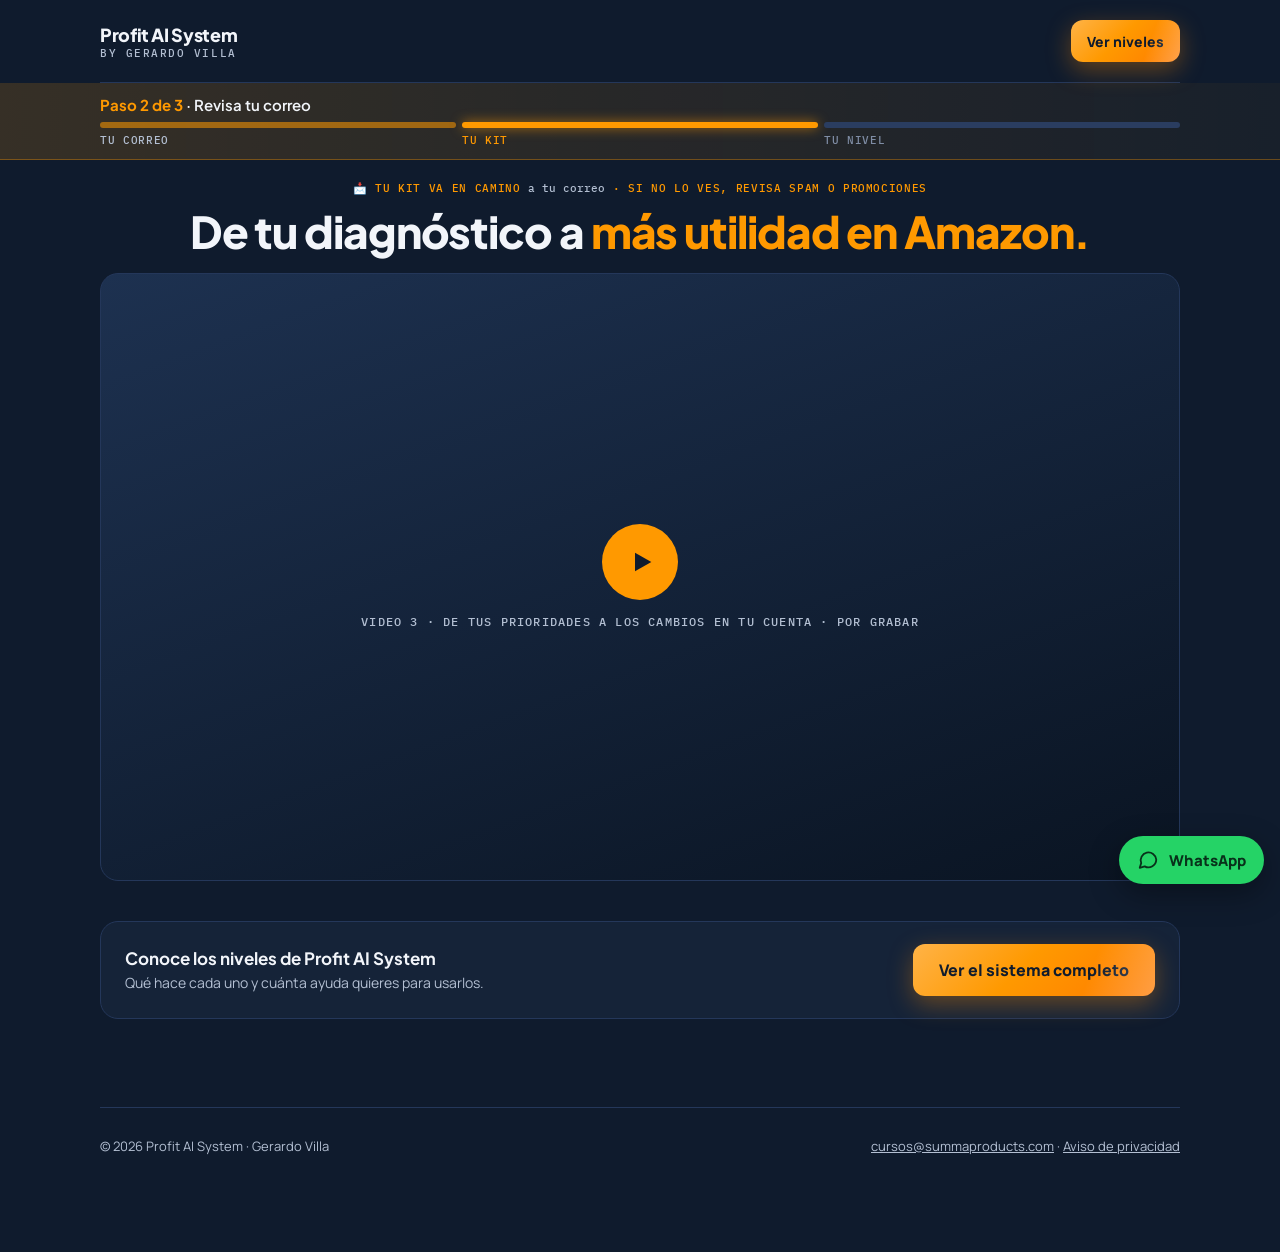
==== commit 33e37d6d: "Nueva escalera de oferta: Nivel 1 Kit de Utilidad US$97, Nivel 2 sistema completo US$497, Nivel 3 po" ====
--- a/acceso.html
+++ b/acceso.html
@@ -7,7 +7,7 @@
 <link rel="preconnect" href="https://fonts.googleapis.com">
 <link rel="preconnect" href="https://fonts.gstatic.com" crossorigin>
 <link rel="stylesheet" href="https://fonts.googleapis.com/css2?family=Plus+Jakarta+Sans:wght@500;700;800&family=Manrope:wght@400;500;600;700&family=IBM+Plex+Mono:wght@500&display=swap">
-<link rel="stylesheet" href="assets/styles.css?v=20261112a">
+<link rel="stylesheet" href="assets/styles.css?v=20261118a">
 <!-- Meta Pixel Code -->
 <script>
 !function(f,b,e,v,n,t,s)
@@ -43,7 +43,7 @@
   <p class="kit-nota">📩 Tu kit va en camino <span id="correo-destino">a tu correo</span> · Si no lo ves, revisa Spam o Promociones</p>
   <div class="head" id="vsl" style="margin:10px auto 18px;scroll-margin-top:24px"><h2>De tu diagnóstico a <em>más utilidad en Amazon.</em></h2></div>
   <div class="video video-grande" data-video="VIDEO_PRIORIDADES_URL" data-evento-video="vio_video" aria-label="Video 3 · De tus prioridades a los cambios en tu cuenta"><div class="play"><svg viewBox="0 0 24 24"><path d="M6 4l14 8-14 8z"/></svg></div><span class="vtag">Video 3 · De tus prioridades a los cambios en tu cuenta · por grabar</span></div>
-  <div class="next"><div><b style="font-family:var(--f-display)">Conoce los cinco agentes de Profit AI System</b><p class="muted" style="font-size:14px">Qué hace cada uno y cuánta ayuda quieres para usarlos.</p></div><a class="btn btn-glow" href="sistema.html#niveles">Ver el sistema completo</a></div>
+  <div class="next"><div><b style="font-family:var(--f-display)">Conoce los niveles de Profit AI System</b><p class="muted" style="font-size:14px">Qué hace cada uno y cuánta ayuda quieres para usarlos.</p></div><a class="btn btn-glow" href="sistema.html#niveles">Ver el sistema completo</a></div>
 </section>
 </div>
 
@@ -55,7 +55,7 @@
 <a class="wa" href="#" data-href="WHATSAPP_URL" target="_blank" rel="noopener" aria-label="Escríbenos por WhatsApp">
   <svg viewBox="0 0 24 24"><path d="M21 11.5a8.5 8.5 0 0 1-12.6 7.4L3 20.5l1.6-5.2A8.5 8.5 0 1 1 21 11.5z"/></svg><span>WhatsApp</span>
 </a>
-<script src="assets/config.js?v=20261112a"></script>
-<script src="assets/app.js?v=20261112a"></script>
+<script src="assets/config.js?v=20261118a"></script>
+<script src="assets/app.js?v=20261118a"></script>
 </body>
 </html>
--- a/assets/styles.css
+++ b/assets/styles.css
@@ -398,3 +398,6 @@
 
 /* Niveles: frase del equipo arriba de la lista de agentes */
 .incluye .equipo{margin-top:10px;font:700 14px var(--f-body);color:var(--orange-soft)}
+
+/* Bloques que se esconden con el atributo hidden (p. ej. los de cada nivel en pago y gracias) */
+[hidden]{display:none!important}
